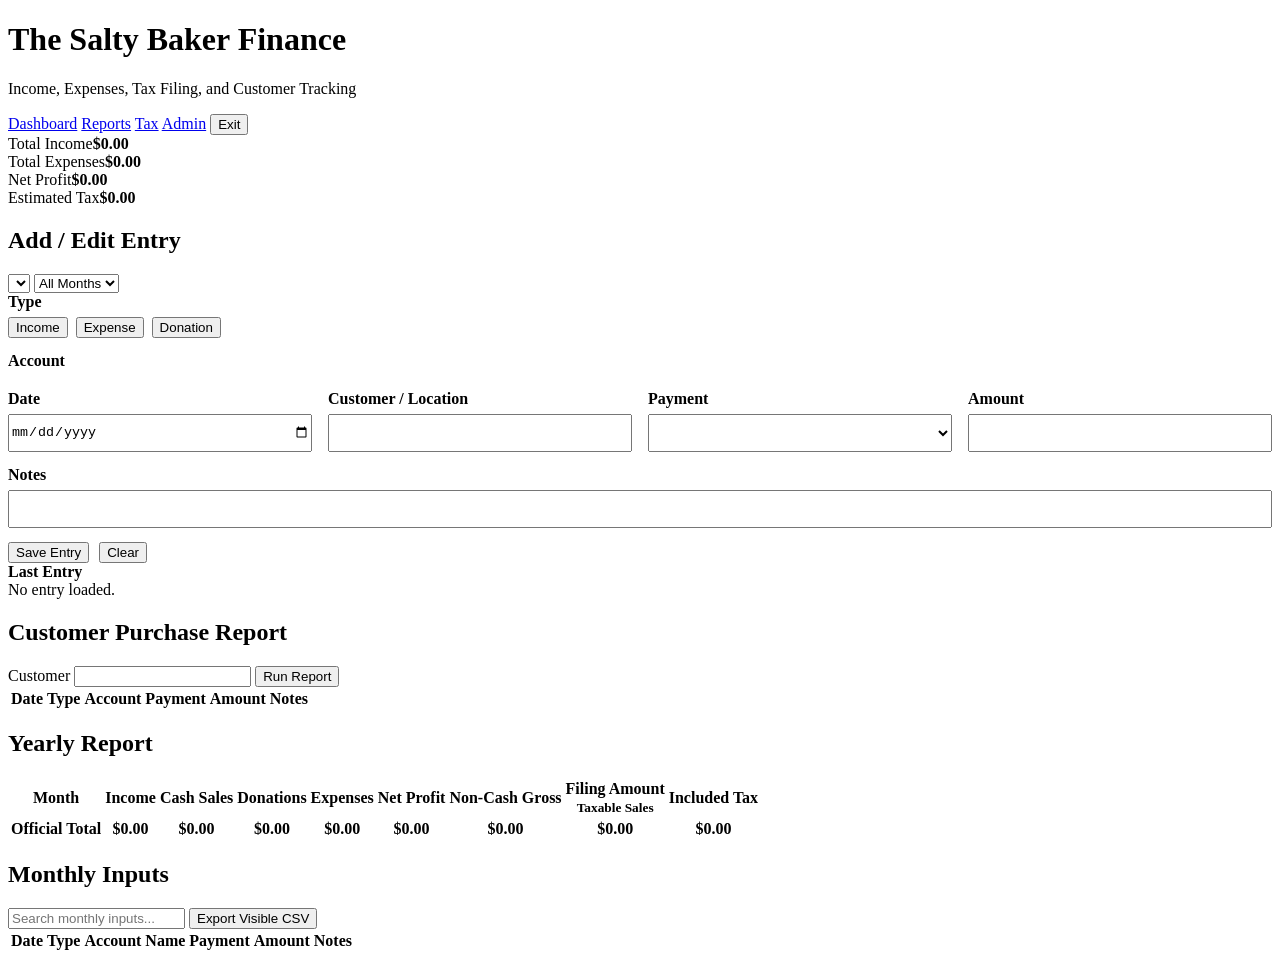
==== index.html @ 6e52a0c2 "Add files via upload" ====
<!doctype html>
<html>
<head>
  <meta charset="utf-8">
  <meta name="viewport" content="width=device-width,initial-scale=1">
  <title>The Salty Baker Finance</title>
  <link rel="stylesheet" href="styles.css">
  <link rel="icon" type="image/x-icon" href="/favicon.ico?v=3629">
  <style>
    /* v3.6.29 Dashboard Add/Edit custom row order */
    #entryForm.entry-layout-v3629 {
      display: grid;
      grid-template-columns: repeat(4, minmax(180px, 1fr));
      gap: 14px 16px;
      align-items: end;
    }
    #entryForm.entry-layout-v3629 label {
      display: flex;
      flex-direction: column;
      gap: 6px;
      font-weight: 700;
    }
    #entryForm.entry-layout-v3629 input,
    #entryForm.entry-layout-v3629 select {
      width: 100%;
      min-height: 38px;
      box-sizing: border-box;
    }
    #entryForm.entry-layout-v3629 .entry-type-row { grid-column: 1 / -1; }
    #entryForm.entry-layout-v3629 .entry-account-row { grid-column: 1 / -1; }
    #entryForm.entry-layout-v3629 .entry-date-row { grid-column: 1 / 2; }
    #entryForm.entry-layout-v3629 .entry-customer-row { grid-column: 2 / 3; }
    #entryForm.entry-layout-v3629 .entry-payment-row { grid-column: 3 / 4; }
    #entryForm.entry-layout-v3629 .entry-amount-row { grid-column: 4 / 5; }
    #entryForm.entry-layout-v3629 .entry-notes-row { grid-column: 1 / -1; }
    #entryForm.entry-layout-v3629 .form-actions {
      grid-column: 1 / -1;
      display: flex;
      gap: 10px;
      justify-content: flex-start;
      align-items: center;
    }
    #entryForm.entry-layout-v3629 .choice-row {
      display: flex;
      gap: 8px;
      flex-wrap: wrap;
      align-items: center;
    }
    @media (max-width: 900px) {
      #entryForm.entry-layout-v3629 { grid-template-columns: 1fr 1fr; }
      #entryForm.entry-layout-v3629 .entry-date-row,
      #entryForm.entry-layout-v3629 .entry-customer-row,
      #entryForm.entry-layout-v3629 .entry-payment-row,
      #entryForm.entry-layout-v3629 .entry-amount-row { grid-column: auto; }
    }
    @media (max-width: 560px) {
      #entryForm.entry-layout-v3629 { grid-template-columns: 1fr; }
    }
  </style>
</head>
<body>
<header class="topbar">
  <div class="brand">
    <img src="logo.png" onerror="this.style.display='none'">
    <div>
      <h1>The Salty Baker Finance</h1>
      <p>Income, Expenses, Tax Filing, and Customer Tracking</p>
    </div>
  </div>
  <nav>
    <a class="active" href="index.html">Dashboard</a>
    <a href="reports.html">Reports</a>
    <a href="tax.html">Tax</a>
    <a href="admin.html">Admin</a>
    <button class="exit-btn" type="button" onclick="exitApp()">Exit</button>
  </nav>
</header>

<main>
  <section class="cards">
    <div class="card"><span>Total Income</span><strong id="totalIncome">$0.00</strong></div>
    <div class="card"><span>Total Expenses</span><strong id="totalExpenses">$0.00</strong></div>
    <div class="card"><span>Net Profit</span><strong id="totalProfit">$0.00</strong></div>
    <div class="card warning"><span>Estimated Tax</span><strong id="totalTax">$0.00</strong></div>
  </section>

  <section class="panel">
    <div class="panel-head">
      <h2>Add / Edit Entry</h2>
      <div class="filters">
        <select id="year"></select>
        <select id="month"><option value="all">All Months</option></select>
      </div>
    </div>

    <form id="entryForm" class="entry-layout-v3629">
      <input type="hidden" id="entryId">
      <input type="hidden" id="entryType" value="Income">
      <input type="hidden" id="account" value="Orders">

      <label class="entry-type-row">Type
        <div class="choice-row">
          <button type="button" class="choice-btn active" data-type="Income">Income</button>
          <button type="button" class="choice-btn" data-type="Expense">Expense</button>
          <button type="button" class="choice-btn" data-type="Donation">Donation</button>
        </div>
      </label>

      <label class="entry-account-row">Account
        <div id="accountButtons" class="choice-row"></div>
      </label>

      <label class="entry-date-row">Date
        <input id="date" type="date" required>
      </label>

      <label class="entry-customer-row">Customer / Location
        <input id="name" list="customerList">
        <datalist id="customerList"></datalist>
      </label>

      <label class="entry-payment-row">Payment
        <select id="paymentType"></select>
      </label>

      <label class="entry-amount-row">Amount
        <input id="amount" type="number" step="0.01" required>
      </label>

      <label class="entry-notes-row">Notes
        <input id="notes">
      </label>

      <div class="form-actions">
        <button class="primary" type="submit">Save Entry</button>
        <button id="resetBtn" type="button">Clear</button>
      </div>
    </form>

    <div id="lastEntryBubble" class="last-entry">
      <b>Last Entry</b>
      <div id="lastEntryDetails">No entry loaded.</div>
    </div>
  </section>

  <section class="panel">
    <h2>Customer Purchase Report</h2>
    <div class="grid-form">
      <label>Customer
        <input id="customerSearch" list="customerReportList">
        <datalist id="customerReportList"></datalist>
      </label>
      <button id="runCustomerReport" type="button" class="primary">Run Report</button>
    </div>
    <div id="customerSummary" class="mini-cards"></div>
    <div class="table-wrap">
      <table id="customerTable">
        <thead><tr><th>Date</th><th>Type</th><th>Account</th><th>Payment</th><th>Amount</th><th>Notes</th></tr></thead>
        <tbody></tbody>
      </table>
    </div>
  </section>

  <section class="panel">
    <div class="panel-head">
      <h2>Yearly Report</h2>
      <p id="totalsNote" class="notice" style="display:none"></p>
    </div>
    <div class="table-wrap">
      <table id="summaryTable">
        <thead>
          <tr><th>Month</th><th>Income</th><th>Cash Sales</th><th>Donations</th><th>Expenses</th><th>Net Profit</th><th>Non-Cash Gross</th><th class="filing-col">Filing Amount<br><small>Taxable Sales</small></th><th>Included Tax</th></tr>
        </thead>
        <tbody></tbody>
        <tfoot>
          <tr><th>Official Total</th><th id="footIncome">$0.00</th><th id="footCash">$0.00</th><th id="footDonations">$0.00</th><th id="footExpenses">$0.00</th><th id="footProfit">$0.00</th><th id="footNonCashGross">$0.00</th><th id="footFilingAmount">$0.00</th><th id="footTaxDue">$0.00</th></tr>
        </tfoot>
      </table>
    </div>
  </section>

  <section class="panel">
    <div class="panel-head">
      <h2>Monthly Inputs</h2>
      <div class="filters">
        <input id="search" placeholder="Search monthly inputs...">
        <button id="exportCsv" type="button">Export Visible CSV</button>
      </div>
    </div>
    <div class="table-wrap">
      <table id="txTable">
        <thead><tr><th>Date</th><th>Type</th><th>Account</th><th>Name</th><th>Payment</th><th>Amount</th><th>Notes</th><th></th></tr></thead>
        <tbody></tbody>
      </table>
    </div>
  </section>
</main>

<footer class="site-footer"></footer>
<script src="common.js?v=3629"></script>
<script src="app.js?v=3629"></script>
</body>
</html>
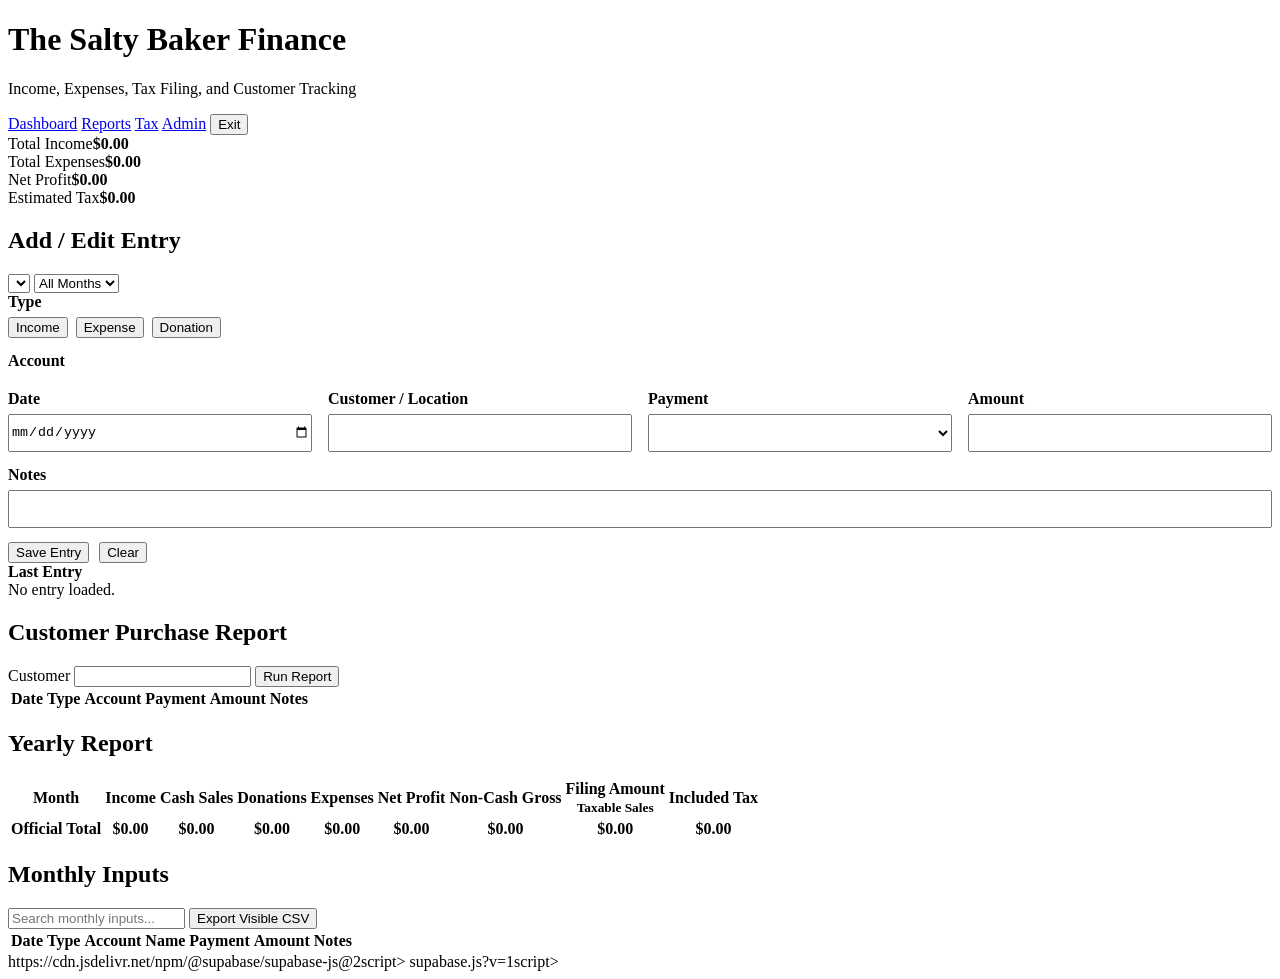
==== commit d5b72b9b: "Add files via upload" ====
--- a/index.html
+++ b/index.html
@@ -197,7 +197,9 @@
 </main>
 
 <footer class="site-footer"></footer>
-<script src="common.js?v=3629"></script>
+https://cdn.jsdelivr.net/npm/@supabase/supabase-js@2script>
+supabase.js?v=1script>
+<script src="common.js?v=3629"/script>
 <script src="app.js?v=3629"></script>
 </body>
 </html>
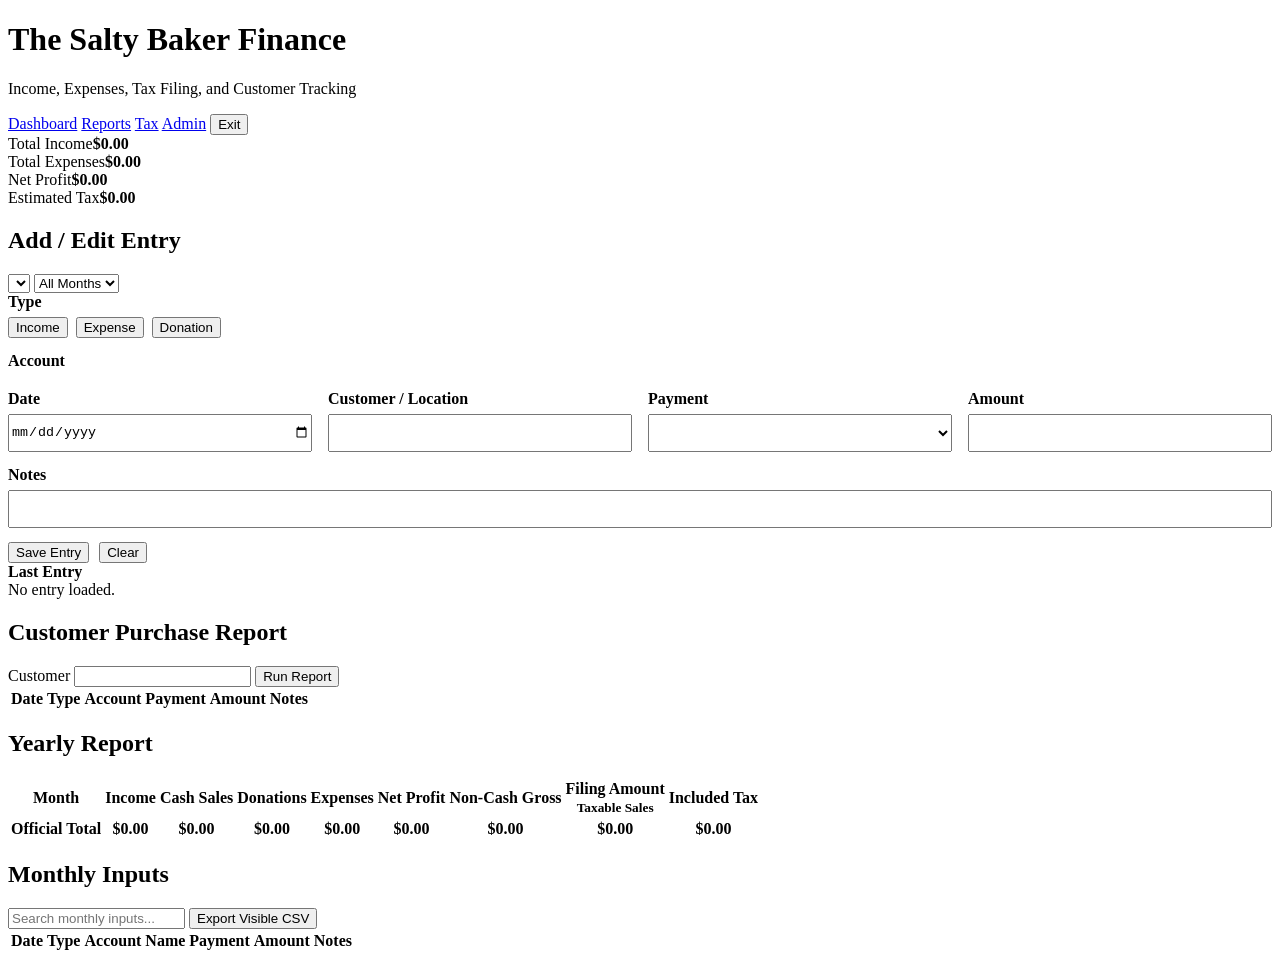
==== commit 12d28837: "Add files via upload" ====
--- a/index.html
+++ b/index.html
@@ -4,10 +4,10 @@
   <meta charset="utf-8">
   <meta name="viewport" content="width=device-width,initial-scale=1">
   <title>The Salty Baker Finance</title>
-  <link rel="stylesheet" href="styles.css">
-  <link rel="icon" type="image/x-icon" href="/favicon.ico?v=3629">
+  <link rel="stylesheet" href="styles.css?v=3630">
+  <link rel="icon" type="image/x-icon" href="favicon.ico?v=3630">
   <style>
-    /* v3.6.29 Dashboard Add/Edit custom row order */
+    /* v3.6.30 Dashboard Add/Edit custom row order */
     #entryForm.entry-layout-v3629 {
       display: grid;
       grid-template-columns: repeat(4, minmax(180px, 1fr));
@@ -197,9 +197,10 @@
 </main>
 
 <footer class="site-footer"></footer>
-https://cdn.jsdelivr.net/npm/@supabase/supabase-js@2script>
-supabase.js?v=1script>
-<script src="common.js?v=3629"/script>
-<script src="app.js?v=3629"></script>
+
+<script src="https://cdn.jsdelivr.net/npm/@supabase/supabase-js@2"></script>
+<script src="supabase.js?v=1"></script>
+<script src="common.js?v=3630"></script>
+<script src="app.js?v=3630"></script>
 </body>
 </html>
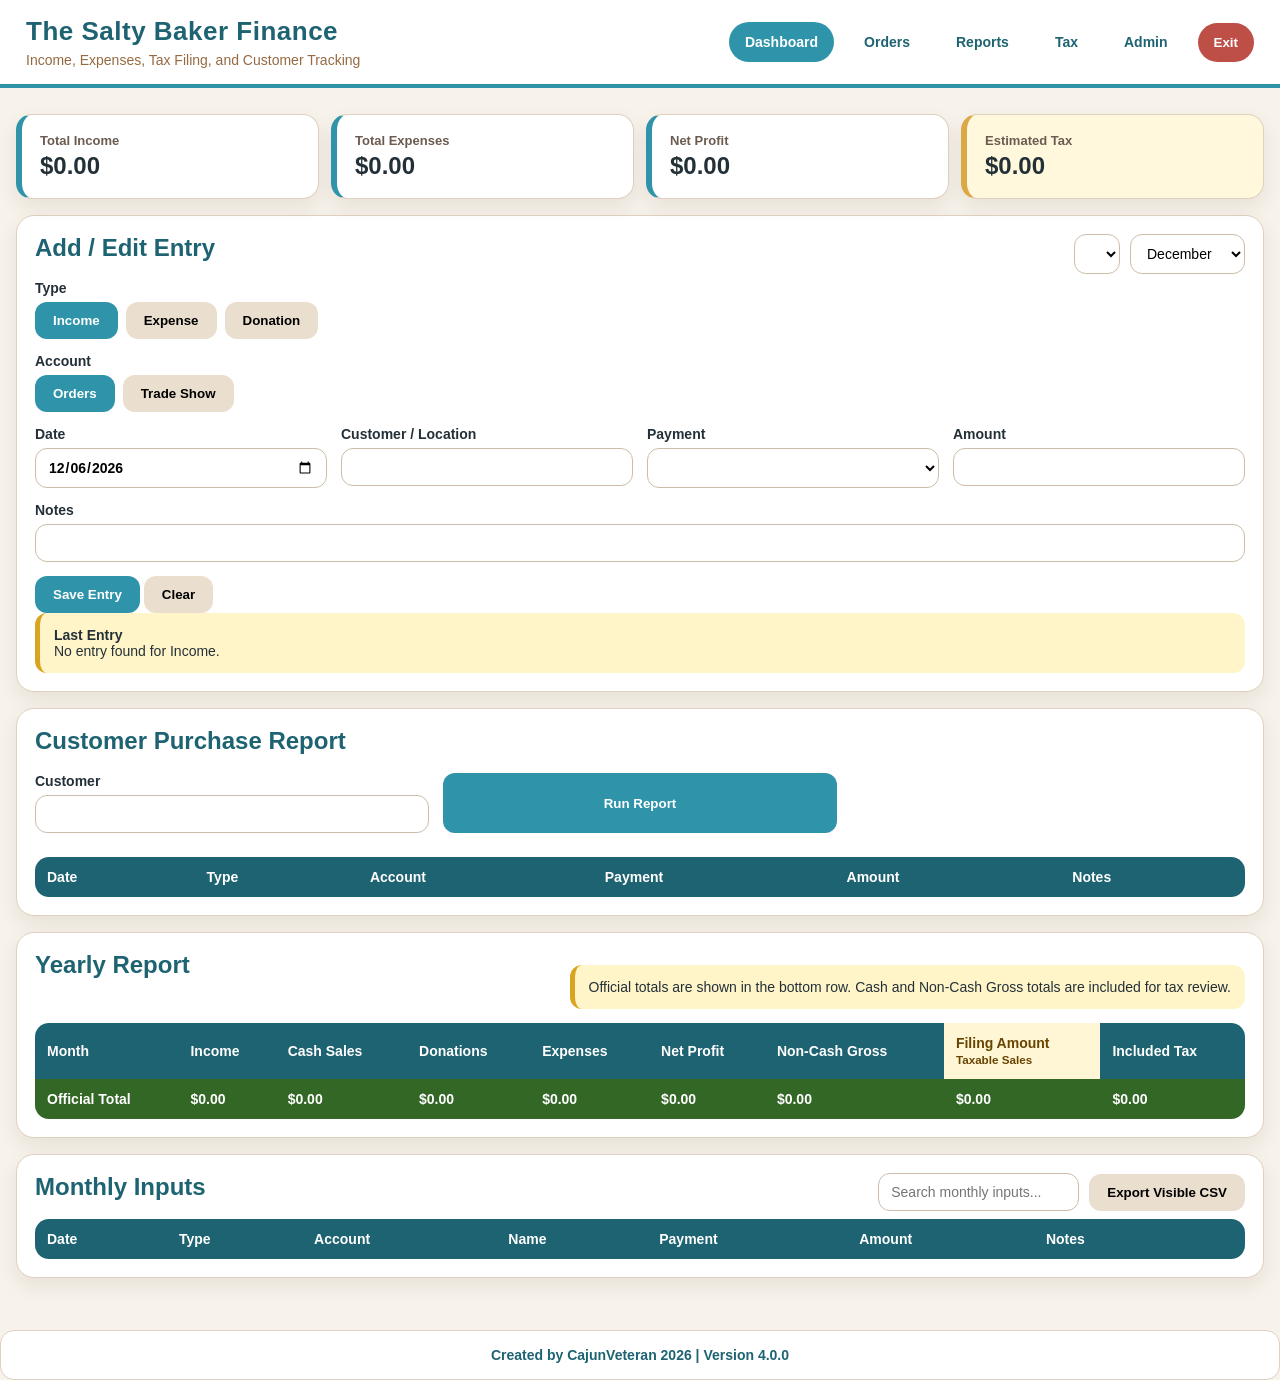
==== commit 808d406b: "Add files via upload" ====
--- a/index.html
+++ b/index.html
@@ -1,206 +1,7 @@
-<!doctype html>
-<html>
-<head>
-  <meta charset="utf-8">
-  <meta name="viewport" content="width=device-width,initial-scale=1">
-  <title>The Salty Baker Finance</title>
-  <link rel="stylesheet" href="styles.css?v=3630">
-  <link rel="icon" type="image/x-icon" href="favicon.ico?v=3630">
-  <style>
-    /* v3.6.30 Dashboard Add/Edit custom row order */
-    #entryForm.entry-layout-v3629 {
-      display: grid;
-      grid-template-columns: repeat(4, minmax(180px, 1fr));
-      gap: 14px 16px;
-      align-items: end;
-    }
-    #entryForm.entry-layout-v3629 label {
-      display: flex;
-      flex-direction: column;
-      gap: 6px;
-      font-weight: 700;
-    }
-    #entryForm.entry-layout-v3629 input,
-    #entryForm.entry-layout-v3629 select {
-      width: 100%;
-      min-height: 38px;
-      box-sizing: border-box;
-    }
-    #entryForm.entry-layout-v3629 .entry-type-row { grid-column: 1 / -1; }
-    #entryForm.entry-layout-v3629 .entry-account-row { grid-column: 1 / -1; }
-    #entryForm.entry-layout-v3629 .entry-date-row { grid-column: 1 / 2; }
-    #entryForm.entry-layout-v3629 .entry-customer-row { grid-column: 2 / 3; }
-    #entryForm.entry-layout-v3629 .entry-payment-row { grid-column: 3 / 4; }
-    #entryForm.entry-layout-v3629 .entry-amount-row { grid-column: 4 / 5; }
-    #entryForm.entry-layout-v3629 .entry-notes-row { grid-column: 1 / -1; }
-    #entryForm.entry-layout-v3629 .form-actions {
-      grid-column: 1 / -1;
-      display: flex;
-      gap: 10px;
-      justify-content: flex-start;
-      align-items: center;
-    }
-    #entryForm.entry-layout-v3629 .choice-row {
-      display: flex;
-      gap: 8px;
-      flex-wrap: wrap;
-      align-items: center;
-    }
-    @media (max-width: 900px) {
-      #entryForm.entry-layout-v3629 { grid-template-columns: 1fr 1fr; }
-      #entryForm.entry-layout-v3629 .entry-date-row,
-      #entryForm.entry-layout-v3629 .entry-customer-row,
-      #entryForm.entry-layout-v3629 .entry-payment-row,
-      #entryForm.entry-layout-v3629 .entry-amount-row { grid-column: auto; }
-    }
-    @media (max-width: 560px) {
-      #entryForm.entry-layout-v3629 { grid-template-columns: 1fr; }
-    }
-  </style>
-</head>
-<body>
-<header class="topbar">
-  <div class="brand">
-    <img src="logo.png" onerror="this.style.display='none'">
-    <div>
-      <h1>The Salty Baker Finance</h1>
-      <p>Income, Expenses, Tax Filing, and Customer Tracking</p>
-    </div>
-  </div>
-  <nav>
-    <a class="active" href="index.html">Dashboard</a>
-    <a href="reports.html">Reports</a>
-    <a href="tax.html">Tax</a>
-    <a href="admin.html">Admin</a>
-    <button class="exit-btn" type="button" onclick="exitApp()">Exit</button>
-  </nav>
-</header>
-
-<main>
-  <section class="cards">
-    <div class="card"><span>Total Income</span><strong id="totalIncome">$0.00</strong></div>
-    <div class="card"><span>Total Expenses</span><strong id="totalExpenses">$0.00</strong></div>
-    <div class="card"><span>Net Profit</span><strong id="totalProfit">$0.00</strong></div>
-    <div class="card warning"><span>Estimated Tax</span><strong id="totalTax">$0.00</strong></div>
-  </section>
-
-  <section class="panel">
-    <div class="panel-head">
-      <h2>Add / Edit Entry</h2>
-      <div class="filters">
-        <select id="year"></select>
-        <select id="month"><option value="all">All Months</option></select>
-      </div>
-    </div>
-
-    <form id="entryForm" class="entry-layout-v3629">
-      <input type="hidden" id="entryId">
-      <input type="hidden" id="entryType" value="Income">
-      <input type="hidden" id="account" value="Orders">
-
-      <label class="entry-type-row">Type
-        <div class="choice-row">
-          <button type="button" class="choice-btn active" data-type="Income">Income</button>
-          <button type="button" class="choice-btn" data-type="Expense">Expense</button>
-          <button type="button" class="choice-btn" data-type="Donation">Donation</button>
-        </div>
-      </label>
-
-      <label class="entry-account-row">Account
-        <div id="accountButtons" class="choice-row"></div>
-      </label>
-
-      <label class="entry-date-row">Date
-        <input id="date" type="date" required>
-      </label>
-
-      <label class="entry-customer-row">Customer / Location
-        <input id="name" list="customerList">
-        <datalist id="customerList"></datalist>
-      </label>
-
-      <label class="entry-payment-row">Payment
-        <select id="paymentType"></select>
-      </label>
-
-      <label class="entry-amount-row">Amount
-        <input id="amount" type="number" step="0.01" required>
-      </label>
-
-      <label class="entry-notes-row">Notes
-        <input id="notes">
-      </label>
-
-      <div class="form-actions">
-        <button class="primary" type="submit">Save Entry</button>
-        <button id="resetBtn" type="button">Clear</button>
-      </div>
-    </form>
-
-    <div id="lastEntryBubble" class="last-entry">
-      <b>Last Entry</b>
-      <div id="lastEntryDetails">No entry loaded.</div>
-    </div>
-  </section>
-
-  <section class="panel">
-    <h2>Customer Purchase Report</h2>
-    <div class="grid-form">
-      <label>Customer
-        <input id="customerSearch" list="customerReportList">
-        <datalist id="customerReportList"></datalist>
-      </label>
-      <button id="runCustomerReport" type="button" class="primary">Run Report</button>
-    </div>
-    <div id="customerSummary" class="mini-cards"></div>
-    <div class="table-wrap">
-      <table id="customerTable">
-        <thead><tr><th>Date</th><th>Type</th><th>Account</th><th>Payment</th><th>Amount</th><th>Notes</th></tr></thead>
-        <tbody></tbody>
-      </table>
-    </div>
-  </section>
-
-  <section class="panel">
-    <div class="panel-head">
-      <h2>Yearly Report</h2>
-      <p id="totalsNote" class="notice" style="display:none"></p>
-    </div>
-    <div class="table-wrap">
-      <table id="summaryTable">
-        <thead>
-          <tr><th>Month</th><th>Income</th><th>Cash Sales</th><th>Donations</th><th>Expenses</th><th>Net Profit</th><th>Non-Cash Gross</th><th class="filing-col">Filing Amount<br><small>Taxable Sales</small></th><th>Included Tax</th></tr>
-        </thead>
-        <tbody></tbody>
-        <tfoot>
-          <tr><th>Official Total</th><th id="footIncome">$0.00</th><th id="footCash">$0.00</th><th id="footDonations">$0.00</th><th id="footExpenses">$0.00</th><th id="footProfit">$0.00</th><th id="footNonCashGross">$0.00</th><th id="footFilingAmount">$0.00</th><th id="footTaxDue">$0.00</th></tr>
-        </tfoot>
-      </table>
-    </div>
-  </section>
-
-  <section class="panel">
-    <div class="panel-head">
-      <h2>Monthly Inputs</h2>
-      <div class="filters">
-        <input id="search" placeholder="Search monthly inputs...">
-        <button id="exportCsv" type="button">Export Visible CSV</button>
-      </div>
-    </div>
-    <div class="table-wrap">
-      <table id="txTable">
-        <thead><tr><th>Date</th><th>Type</th><th>Account</th><th>Name</th><th>Payment</th><th>Amount</th><th>Notes</th><th></th></tr></thead>
-        <tbody></tbody>
-      </table>
-    </div>
-  </section>
-</main>
-
-<footer class="site-footer"></footer>
-
-<script src="https://cdn.jsdelivr.net/npm/@supabase/supabase-js@2"></script>
-<script src="supabase.js?v=1"></script>
-<script src="common.js?v=3630"></script>
-<script src="app.js?v=3630"></script>
-</body>
-</html>
+<!doctype html><html><head><meta charset="utf-8"><meta name="viewport" content="width=device-width,initial-scale=1"><title>The Salty Baker Finance</title><link rel="stylesheet" href="styles.css"></head><body><div id="nav"></div><main>
+<section class="cards"><div class="card"><span>Total Income</span><strong id="totalIncome">$0.00</strong></div><div class="card"><span>Total Expenses</span><strong id="totalExpenses">$0.00</strong></div><div class="card"><span>Net Profit</span><strong id="totalProfit">$0.00</strong></div><div class="card warning"><span>Estimated Tax</span><strong id="totalTax">$0.00</strong></div></section>
+<section class="panel"><div class="panel-head"><h2>Add / Edit Entry</h2><div class="filters"><select id="year"></select><select id="month"><option value="all">All Months</option></select></div></div><form id="entryForm" class="grid-4"><input type="hidden" id="entryId"><input type="hidden" id="entryType" value="Income"><input type="hidden" id="account" value="Orders"><label class="full">Type<div class="choice-row"><button type="button" class="choice-btn active" data-type="Income">Income</button><button type="button" class="choice-btn" data-type="Expense">Expense</button><button type="button" class="choice-btn" data-type="Donation">Donation</button></div></label><label class="full">Account<div id="accountButtons" class="choice-row"></div></label><label>Date<input id="date" type="date" required></label><label>Customer / Location<input id="name" list="customerList"><datalist id="customerList"></datalist></label><label>Payment<select id="paymentType"></select></label><label>Amount<input id="amount" type="number" step="0.01" required></label><label class="full">Notes<input id="notes"></label><div class="full"><button class="primary" type="submit">Save Entry</button> <button id="resetBtn" type="button">Clear</button></div></form><div class="notice" id="lastEntryBubble"><b>Last Entry</b><div id="lastEntryDetails">No entry loaded.</div></div></section>
+<section class="panel"><h2>Customer Purchase Report</h2><div class="grid-3"><label>Customer<input id="customerSearch" list="customerReportList"><datalist id="customerReportList"></datalist></label><button id="runCustomerReport" type="button" class="primary">Run Report</button></div><div id="customerSummary" class="mini-cards"></div><div class="table-wrap"><table id="customerTable"><thead><tr><th>Date</th><th>Type</th><th>Account</th><th>Payment</th><th>Amount</th><th>Notes</th></tr></thead><tbody></tbody></table></div></section>
+<section class="panel"><div class="panel-head"><h2>Yearly Report</h2><p id="totalsNote" class="notice">Official totals are shown in the bottom row. Cash and Non-Cash Gross totals are included for tax review.</p></div><div class="table-wrap"><table id="summaryTable"><thead><tr><th>Month</th><th>Income</th><th>Cash Sales</th><th>Donations</th><th>Expenses</th><th>Net Profit</th><th>Non-Cash Gross</th><th class="filing-col">Filing Amount<br><small>Taxable Sales</small></th><th>Included Tax</th></tr></thead><tbody></tbody><tfoot><tr><th>Official Total</th><th id="footIncome">$0.00</th><th id="footCash">$0.00</th><th id="footDonations">$0.00</th><th id="footExpenses">$0.00</th><th id="footProfit">$0.00</th><th id="footNonCashGross">$0.00</th><th id="footFilingAmount">$0.00</th><th id="footTaxDue">$0.00</th></tr></tfoot></table></div></section>
+<section class="panel"><div class="panel-head"><h2 id="monthlyTitle">Monthly Inputs</h2><div class="filters"><input id="search" placeholder="Search monthly inputs..."><button id="exportCsv" type="button">Export Visible CSV</button></div></div><div class="table-wrap"><table id="txTable"><thead><tr><th>Date</th><th>Type</th><th>Account</th><th>Name</th><th>Payment</th><th>Amount</th><th>Notes</th><th></th></tr></thead><tbody></tbody></table></div></section>
+</main><div id="footer"></div><script src="config.js"></script><script src="common.js"></script><script src="dashboard.js"></script></body></html>
--- a/styles.css
+++ b/styles.css
@@ -0,0 +1 @@
+:root{--teal:#2f94aa;--teal-dark:#1e6372;--brown:#956a42;--tan:#eadfce;--cream:#f7f2ea;--line:#dfd0bf;--yellow:#fff5c9;--green:#326725;--red:#bd4f47;--text:#243038;--shadow:0 8px 20px rgba(55,35,15,.08)}*{box-sizing:border-box}body{margin:0;background:var(--cream);color:var(--text);font-family:"Segoe UI",Arial,sans-serif;font-size:14px}.topbar{background:white;border-bottom:4px solid var(--teal);display:flex;align-items:center;justify-content:space-between;padding:16px 26px;gap:20px}.brand{display:flex;align-items:center;gap:20px}.brand img{width:108px;max-height:70px;object-fit:contain}.brand h1{margin:0;color:var(--teal-dark);font-size:26px;letter-spacing:.5px}.brand p{margin:5px 0 0;color:var(--brown)}nav{display:flex;align-items:center;gap:14px;flex-wrap:wrap}nav a,nav button{border:0;border-radius:20px;background:transparent;color:var(--teal-dark);font-weight:800;text-decoration:none;padding:12px 16px;cursor:pointer}nav a.active{background:var(--teal);color:#fff}.exit-btn{background:var(--red)!important;color:#fff!important}main{padding:16px}.cards{display:grid;grid-template-columns:repeat(4,minmax(180px,1fr));gap:12px;margin:10px 0 16px}.card{background:white;border:1px solid var(--line);border-left:6px solid var(--teal);border-radius:16px;padding:18px;box-shadow:var(--shadow)}.card.warning,.filing-card{border-left-color:#dca745;background:#fff8dd}.card span{display:block;color:#6b5b50;font-weight:800;font-size:13px}.card strong{display:block;font-size:24px;margin-top:4px}.panel{background:white;border:1px solid var(--line);border-radius:18px;padding:18px;margin:16px 0;box-shadow:var(--shadow)}.panel h2,.panel-head h2{margin:0 0 18px;color:var(--teal-dark);font-size:24px}.panel-head{display:flex;justify-content:space-between;align-items:flex-start;gap:16px}.filters{display:flex;gap:10px;align-items:center;flex-wrap:wrap}select,input,textarea{border:1px solid #ccbca9;border-radius:12px;padding:10px 12px;background:#fff;font:inherit}textarea{width:100%;min-height:90px;resize:vertical}button{border:0;border-radius:12px;background:var(--tan);padding:11px 18px;font-weight:800;cursor:pointer}.primary{background:var(--teal);color:white}.danger{background:var(--red);color:white}.choice-row{display:flex;gap:8px;flex-wrap:wrap}.choice-btn.active{background:var(--teal);color:white}.grid-4{display:grid;grid-template-columns:repeat(4,1fr);gap:14px}.grid-3{display:grid;grid-template-columns:repeat(3,1fr);gap:14px}.grid-2{display:grid;grid-template-columns:repeat(2,1fr);gap:14px}.full{grid-column:1/-1}label{font-weight:800;display:flex;flex-direction:column;gap:6px}.notice{background:var(--yellow);border-left:5px solid #d9a41f;border-radius:12px;padding:14px}.hint{color:#6b5b50}.table-wrap{overflow:auto;border-radius:14px}table{width:100%;border-collapse:collapse;background:white}th{background:var(--teal-dark);color:white;text-align:left;padding:12px}td{border-bottom:1px solid var(--line);padding:10px}tfoot th{background:var(--green);color:white}.filing-col,td.filing-amount{background:#fff6d6!important;color:#694400;font-weight:900}.mini-cards{display:grid;grid-template-columns:repeat(4,1fr);gap:10px;margin:12px 0}.mini-card{background:#eef9fc;border-radius:14px;padding:12px}.mini-card span{display:block;color:#6b5b50;font-weight:800}.order-card{display:grid;grid-template-columns:1fr auto;gap:10px;align-items:start;border:1px solid var(--line);border-radius:14px;padding:14px;margin:10px 0;background:#fff}.status-pill{display:inline-block;border-radius:999px;padding:5px 10px;background:#e9f4f7;color:var(--teal-dark);font-weight:800}.photo-preview{max-width:240px;border-radius:12px;border:1px solid var(--line);margin-top:8px}.site-footer{text-align:center;background:white;border:1px solid var(--line);border-radius:14px;margin:20px 0 0;padding:16px;color:var(--teal-dark);font-weight:900}.canvas-card{position:relative;height:320px}.legend{display:flex;gap:14px;flex-wrap:wrap;margin-top:10px}.legend span{display:flex;align-items:center;gap:6px}.swatch{display:inline-block;width:13px;height:13px;border-radius:3px}@media(max-width:900px){.topbar{align-items:flex-start;flex-direction:column}.cards,.grid-4,.grid-3,.grid-2,.mini-cards{grid-template-columns:1fr}.panel-head{flex-direction:column}nav{gap:6px}.brand img{width:84px}}
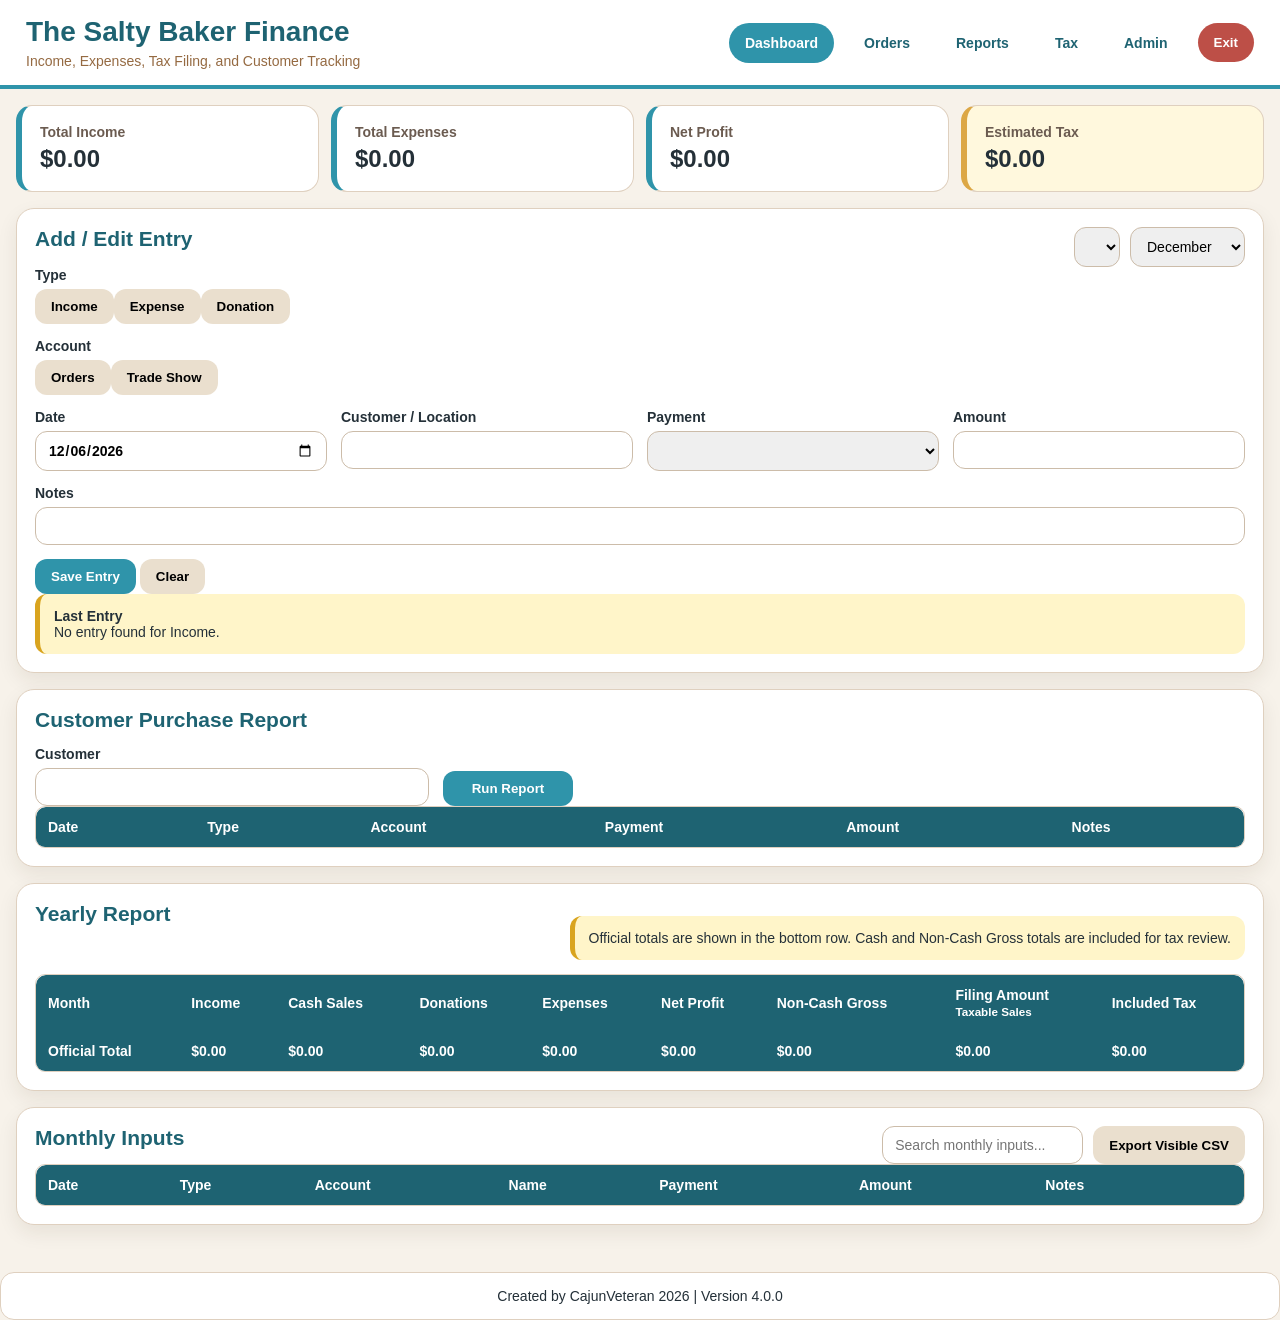
==== commit 75751a24: "Add files via upload" ====
--- a/index.html
+++ b/index.html
@@ -1,7 +1,7 @@
-<!doctype html><html><head><meta charset="utf-8"><meta name="viewport" content="width=device-width,initial-scale=1"><title>The Salty Baker Finance</title><link rel="stylesheet" href="styles.css"></head><body><div id="nav"></div><main>
+<!doctype html><html><head><meta charset="utf-8"><meta name="viewport" content="width=device-width,initial-scale=1"><title>The Salty Baker Finance</title><link rel="stylesheet" href="styles.css?v=4111"></head><body><div id="nav"></div><main>
 <section class="cards"><div class="card"><span>Total Income</span><strong id="totalIncome">$0.00</strong></div><div class="card"><span>Total Expenses</span><strong id="totalExpenses">$0.00</strong></div><div class="card"><span>Net Profit</span><strong id="totalProfit">$0.00</strong></div><div class="card warning"><span>Estimated Tax</span><strong id="totalTax">$0.00</strong></div></section>
 <section class="panel"><div class="panel-head"><h2>Add / Edit Entry</h2><div class="filters"><select id="year"></select><select id="month"><option value="all">All Months</option></select></div></div><form id="entryForm" class="grid-4"><input type="hidden" id="entryId"><input type="hidden" id="entryType" value="Income"><input type="hidden" id="account" value="Orders"><label class="full">Type<div class="choice-row"><button type="button" class="choice-btn active" data-type="Income">Income</button><button type="button" class="choice-btn" data-type="Expense">Expense</button><button type="button" class="choice-btn" data-type="Donation">Donation</button></div></label><label class="full">Account<div id="accountButtons" class="choice-row"></div></label><label>Date<input id="date" type="date" required></label><label>Customer / Location<input id="name" list="customerList"><datalist id="customerList"></datalist></label><label>Payment<select id="paymentType"></select></label><label>Amount<input id="amount" type="number" step="0.01" required></label><label class="full">Notes<input id="notes"></label><div class="full"><button class="primary" type="submit">Save Entry</button> <button id="resetBtn" type="button">Clear</button></div></form><div class="notice" id="lastEntryBubble"><b>Last Entry</b><div id="lastEntryDetails">No entry loaded.</div></div></section>
 <section class="panel"><h2>Customer Purchase Report</h2><div class="grid-3"><label>Customer<input id="customerSearch" list="customerReportList"><datalist id="customerReportList"></datalist></label><button id="runCustomerReport" type="button" class="primary">Run Report</button></div><div id="customerSummary" class="mini-cards"></div><div class="table-wrap"><table id="customerTable"><thead><tr><th>Date</th><th>Type</th><th>Account</th><th>Payment</th><th>Amount</th><th>Notes</th></tr></thead><tbody></tbody></table></div></section>
 <section class="panel"><div class="panel-head"><h2>Yearly Report</h2><p id="totalsNote" class="notice">Official totals are shown in the bottom row. Cash and Non-Cash Gross totals are included for tax review.</p></div><div class="table-wrap"><table id="summaryTable"><thead><tr><th>Month</th><th>Income</th><th>Cash Sales</th><th>Donations</th><th>Expenses</th><th>Net Profit</th><th>Non-Cash Gross</th><th class="filing-col">Filing Amount<br><small>Taxable Sales</small></th><th>Included Tax</th></tr></thead><tbody></tbody><tfoot><tr><th>Official Total</th><th id="footIncome">$0.00</th><th id="footCash">$0.00</th><th id="footDonations">$0.00</th><th id="footExpenses">$0.00</th><th id="footProfit">$0.00</th><th id="footNonCashGross">$0.00</th><th id="footFilingAmount">$0.00</th><th id="footTaxDue">$0.00</th></tr></tfoot></table></div></section>
 <section class="panel"><div class="panel-head"><h2 id="monthlyTitle">Monthly Inputs</h2><div class="filters"><input id="search" placeholder="Search monthly inputs..."><button id="exportCsv" type="button">Export Visible CSV</button></div></div><div class="table-wrap"><table id="txTable"><thead><tr><th>Date</th><th>Type</th><th>Account</th><th>Name</th><th>Payment</th><th>Amount</th><th>Notes</th><th></th></tr></thead><tbody></tbody></table></div></section>
-</main><div id="footer"></div><script src="config.js"></script><script src="common.js"></script><script src="dashboard.js"></script></body></html>+</main><div id="footer"></div><script src="config.js?v=4111"></script><script src="common.js?v=4111"></script><script src="dashboard.js?v=4111"></script></body></html>
--- a/styles.css
+++ b/styles.css
@@ -1 +1,334 @@
-:root{--teal:#2f94aa;--teal-dark:#1e6372;--brown:#956a42;--tan:#eadfce;--cream:#f7f2ea;--line:#dfd0bf;--yellow:#fff5c9;--green:#326725;--red:#bd4f47;--text:#243038;--shadow:0 8px 20px rgba(55,35,15,.08)}*{box-sizing:border-box}body{margin:0;background:var(--cream);color:var(--text);font-family:"Segoe UI",Arial,sans-serif;font-size:14px}.topbar{background:white;border-bottom:4px solid var(--teal);display:flex;align-items:center;justify-content:space-between;padding:16px 26px;gap:20px}.brand{display:flex;align-items:center;gap:20px}.brand img{width:108px;max-height:70px;object-fit:contain}.brand h1{margin:0;color:var(--teal-dark);font-size:26px;letter-spacing:.5px}.brand p{margin:5px 0 0;color:var(--brown)}nav{display:flex;align-items:center;gap:14px;flex-wrap:wrap}nav a,nav button{border:0;border-radius:20px;background:transparent;color:var(--teal-dark);font-weight:800;text-decoration:none;padding:12px 16px;cursor:pointer}nav a.active{background:var(--teal);color:#fff}.exit-btn{background:var(--red)!important;color:#fff!important}main{padding:16px}.cards{display:grid;grid-template-columns:repeat(4,minmax(180px,1fr));gap:12px;margin:10px 0 16px}.card{background:white;border:1px solid var(--line);border-left:6px solid var(--teal);border-radius:16px;padding:18px;box-shadow:var(--shadow)}.card.warning,.filing-card{border-left-color:#dca745;background:#fff8dd}.card span{display:block;color:#6b5b50;font-weight:800;font-size:13px}.card strong{display:block;font-size:24px;margin-top:4px}.panel{background:white;border:1px solid var(--line);border-radius:18px;padding:18px;margin:16px 0;box-shadow:var(--shadow)}.panel h2,.panel-head h2{margin:0 0 18px;color:var(--teal-dark);font-size:24px}.panel-head{display:flex;justify-content:space-between;align-items:flex-start;gap:16px}.filters{display:flex;gap:10px;align-items:center;flex-wrap:wrap}select,input,textarea{border:1px solid #ccbca9;border-radius:12px;padding:10px 12px;background:#fff;font:inherit}textarea{width:100%;min-height:90px;resize:vertical}button{border:0;border-radius:12px;background:var(--tan);padding:11px 18px;font-weight:800;cursor:pointer}.primary{background:var(--teal);color:white}.danger{background:var(--red);color:white}.choice-row{display:flex;gap:8px;flex-wrap:wrap}.choice-btn.active{background:var(--teal);color:white}.grid-4{display:grid;grid-template-columns:repeat(4,1fr);gap:14px}.grid-3{display:grid;grid-template-columns:repeat(3,1fr);gap:14px}.grid-2{display:grid;grid-template-columns:repeat(2,1fr);gap:14px}.full{grid-column:1/-1}label{font-weight:800;display:flex;flex-direction:column;gap:6px}.notice{background:var(--yellow);border-left:5px solid #d9a41f;border-radius:12px;padding:14px}.hint{color:#6b5b50}.table-wrap{overflow:auto;border-radius:14px}table{width:100%;border-collapse:collapse;background:white}th{background:var(--teal-dark);color:white;text-align:left;padding:12px}td{border-bottom:1px solid var(--line);padding:10px}tfoot th{background:var(--green);color:white}.filing-col,td.filing-amount{background:#fff6d6!important;color:#694400;font-weight:900}.mini-cards{display:grid;grid-template-columns:repeat(4,1fr);gap:10px;margin:12px 0}.mini-card{background:#eef9fc;border-radius:14px;padding:12px}.mini-card span{display:block;color:#6b5b50;font-weight:800}.order-card{display:grid;grid-template-columns:1fr auto;gap:10px;align-items:start;border:1px solid var(--line);border-radius:14px;padding:14px;margin:10px 0;background:#fff}.status-pill{display:inline-block;border-radius:999px;padding:5px 10px;background:#e9f4f7;color:var(--teal-dark);font-weight:800}.photo-preview{max-width:240px;border-radius:12px;border:1px solid var(--line);margin-top:8px}.site-footer{text-align:center;background:white;border:1px solid var(--line);border-radius:14px;margin:20px 0 0;padding:16px;color:var(--teal-dark);font-weight:900}.canvas-card{position:relative;height:320px}.legend{display:flex;gap:14px;flex-wrap:wrap;margin-top:10px}.legend span{display:flex;align-items:center;gap:6px}.swatch{display:inline-block;width:13px;height:13px;border-radius:3px}@media(max-width:900px){.topbar{align-items:flex-start;flex-direction:column}.cards,.grid-4,.grid-3,.grid-2,.mini-cards{grid-template-columns:1fr}.panel-head{flex-direction:column}nav{gap:6px}.brand img{width:84px}}+:root{--teal:#2f94aa;--teal-dark:#1e6372;--brown:#956a42;--tan:#eadfce;--cream:#f7f2ea;--line:#dfd0bf;--yellow:#fff5c9;--green:#326725;--red:#bd4f47;--text:#243038;--shadow:0 8px 20px rgba(55,35,15,.08)}
+*{box-sizing:border-box}
+body{margin:0;background:var(--cream);color:var(--text);font-family:"Segoe UI",Arial,sans-serif;font-size:14px}
+.topbar{background:#fff;border-bottom:4px solid var(--teal);display:flex;align-items:center;justify-content:space-between;padding:16px 26px;gap:20px}.brand{display:flex;align-items:center;gap:20px}.brand img{width:108px;max-height:70px;object-fit:contain}.brand h1{margin:0;color:var(--teal-dark)}.brand p{margin:5px 0 0;color:var(--brown)}
+nav{display:flex;gap:14px;align-items:center;flex-wrap:wrap}nav a,nav button{border:0;background:transparent;padding:12px 16px;border-radius:20px;text-decoration:none;color:var(--teal-dark);font-weight:800;cursor:pointer}nav a.active{background:var(--teal);color:#fff}.exit-btn{background:var(--red)!important;color:#fff!important}
+main{padding:16px}.panel{background:#fff;border:1px solid var(--line);border-radius:18px;padding:18px;margin:16px 0;box-shadow:var(--shadow)}
+.panel h2{color:var(--teal-dark);margin:0 0 14px}.panel-head{display:flex;justify-content:space-between;gap:15px;align-items:flex-start}.filters{display:flex;gap:10px;flex-wrap:wrap}
+.cards{display:grid;grid-template-columns:repeat(4,minmax(180px,1fr));gap:12px}.card{background:#fff;border:1px solid var(--line);border-left:6px solid var(--teal);border-radius:16px;padding:18px}.card.warning,.filing-card{border-left-color:#dca745;background:#fff8dd}.card span{display:block;font-weight:800;color:#6b5b50}.card strong{display:block;font-size:24px;margin-top:5px}
+.grid-4{display:grid;grid-template-columns:repeat(4,1fr);gap:14px}.grid-3{display:grid;grid-template-columns:repeat(3,1fr);gap:14px}.grid-2{display:grid;grid-template-columns:repeat(2,1fr);gap:14px}.full{grid-column:1/-1}
+label{display:flex;flex-direction:column;gap:6px;font-weight:700}input,select,textarea{padding:10px 12px;border:1px solid #ccbca9;border-radius:12px;font:inherit}textarea{min-height:90px}
+button{border:0;border-radius:12px;background:var(--tan);padding:10px 16px;font-weight:800;cursor:pointer}.primary{background:var(--teal);color:#fff}.danger{background:var(--red);color:#fff}
+.notice{background:var(--yellow);border-left:5px solid #d9a41f;padding:14px;border-radius:12px}.hint{color:#6b5b50}
+.table-wrap{overflow:auto}table{width:100%;border-collapse:collapse}th{background:var(--teal-dark);color:#fff;padding:12px;text-align:left}td{padding:10px;border-bottom:1px solid var(--line)}
+.site-footer{text-align:center;background:#fff;border:1px solid var(--line);border-radius:14px;padding:15px;margin-top:15px}
+.photo-preview{max-width:240px;border-radius:12px;border:1px solid var(--line)}
+.order-board{display:grid;grid-template-columns:repeat(5,minmax(260px,1fr));gap:14px;overflow-x:auto;padding-bottom:15px}
+.board-column{background:#f7f3ec;border:1px solid #d9cbb6;border-radius:18px;padding:12px;min-height:550px}.board-column.drag-over{outline:3px dashed var(--teal);background:#edf9fc}
+.board-column-head{display:flex;justify-content:space-between;align-items:center;margin-bottom:12px}.board-column-head h3{margin:0;color:var(--teal-dark)}.board-column-head span{background:#3b95ac;color:#fff;border-radius:999px;padding:3px 10px;font-weight:700}
+.board-list{display:flex;flex-direction:column;gap:10px}.board-card{background:#fff;border-left:6px solid #3b95ac;border-radius:14px;padding:12px;box-shadow:0 3px 8px rgba(0,0,0,.08);cursor:grab}
+.board-card-top{display:flex;justify-content:space-between;gap:10px}.board-meta{font-size:12px;color:#666;margin:8px 0}.board-actions{display:flex;gap:6px;flex-wrap:wrap;margin-top:10px}
+.board-photo{width:100%;max-height:180px;object-fit:cover;border-radius:10px;margin-top:8px}.posted-label{background:#dff3df;color:#2d6b2d;border-radius:999px;padding:6px 10px;font-weight:700}.empty-column{background:#fff;border:1px dashed #cbbca8;border-radius:12px;padding:14px;color:#777;font-style:italic}
+@media(max-width:900px){.cards,.grid-4,.grid-3,.grid-2{grid-template-columns:1fr}.topbar{flex-direction:column;align-items:flex-start}}
+
+/* =========================
+   TAX PAGE POLISH v4.1.06
+   ========================= */
+.tax-rule-panel{
+  background:#fff6c9;
+  border-color:#e1b838;
+  border-left:6px solid #d9a41f;
+}
+.tax-rule-panel h2{color:#694400}
+.tax-cards{grid-template-columns:repeat(6,minmax(150px,1fr));}
+.tax-table-wrap{
+  border-radius:10px;
+  overflow:hidden;
+  border:1px solid var(--line);
+}
+.tax-table{
+  border-collapse:separate;
+  border-spacing:0;
+  table-layout:auto;
+}
+.tax-table thead th:first-child{border-top-left-radius:10px;}
+.tax-table thead th:last-child{border-top-right-radius:10px;}
+.tax-table th,
+.tax-table td{
+  vertical-align:middle;
+}
+.tax-table .filing-col,
+.tax-table .filing-amount{
+  background:#fff2b8!important;
+  color:#6b4600!important;
+  font-weight:900;
+}
+.tax-table tr.tax-row-paid td{
+  background:#e9f8e9!important;
+}
+.tax-table tr.tax-row-paid .filing-amount{
+  background:#dff3c8!important;
+}
+.money-input-col,
+.money-input-cell{
+  width:125px;
+  max-width:125px;
+}
+.currency-input{
+  display:flex;
+  align-items:center;
+  width:118px;
+  max-width:118px;
+  border:1px solid #ccbca9;
+  border-radius:10px;
+  overflow:hidden;
+  background:#fff;
+}
+.currency-input span{
+  display:inline-flex;
+  align-items:center;
+  justify-content:center;
+  width:28px;
+  color:#6b5b50;
+  font-weight:900;
+  background:#f4eadb;
+  border-right:1px solid #ccbca9;
+}
+.currency-input input{
+  border:0!important;
+  border-radius:0!important;
+  width:88px!important;
+  min-width:88px!important;
+  padding:8px 8px!important;
+  background:#fff;
+}
+.actual-paid-cell{
+  font-weight:800;
+  color:#1e6372;
+  white-space:nowrap;
+}
+.tax-date-input{
+  width:138px!important;
+  padding:8px!important;
+}
+.paid-col,
+.paid-cell{
+  width:92px;
+  max-width:92px;
+}
+.paid-toggle{
+  display:inline-flex;
+  flex-direction:row!important;
+  align-items:center;
+  justify-content:flex-start;
+  gap:6px;
+  font-weight:900;
+  white-space:nowrap;
+}
+.paid-toggle input{
+  width:16px;
+  height:16px;
+  margin:0;
+}
+.paid-toggle.is-paid span{color:#2b7a34;}
+.paid-toggle.is-open span{color:#bd4f47;}
+.notes-col,
+.notes-cell{
+  width:190px;
+  max-width:190px;
+}
+.tax-notes-input{
+  width:180px!important;
+  max-width:180px!important;
+  padding:8px!important;
+}
+.tax-save-btn{
+  padding:8px 12px!important;
+}
+.month-cell{font-weight:800;color:#1e6372;}
+@media(max-width:1200px){
+  .tax-cards{grid-template-columns:repeat(3,1fr);}
+}
+@media(max-width:700px){
+  .tax-cards{grid-template-columns:1fr;}
+}
+
+
+/* =========================
+   GLOBAL TABLE + BUTTON POLISH v4.1.07
+   ========================= */
+.table-wrap{
+  border-radius:10px!important;
+  overflow:hidden!important;
+  border:1px solid var(--line);
+}
+.table-wrap table{
+  border-collapse:separate!important;
+  border-spacing:0!important;
+}
+.table-wrap table thead th:first-child{border-top-left-radius:10px;}
+.table-wrap table thead th:last-child{border-top-right-radius:10px;}
+#runCustomerReport{
+  width:auto!important;
+  min-width:130px;
+  max-width:170px;
+  align-self:end;
+  justify-self:start;
+  padding:10px 16px!important;
+}
+.board-actions .danger{
+  background:#bd4f47!important;
+  color:#fff!important;
+}
+.board-actions button{
+  white-space:nowrap;
+}
+
+/* =========================
+   REPORTS PAGE OLD-SITE LOOK v4.1.09
+   ========================= */
+.reports-hero .panel-head{
+  min-height:96px;
+}
+.reports-grid{
+  display:grid;
+  grid-template-columns:1fr 1fr;
+  gap:16px;
+  margin-top:16px;
+}
+.report-card{
+  border-radius:18px;
+}
+.report-card h2{
+  color:var(--teal-dark);
+  font-size:24px;
+  letter-spacing:.5px;
+  margin-bottom:14px;
+}
+.chart-card canvas{
+  width:100%;
+  display:block;
+}
+.pie-layout{
+  display:grid;
+  grid-template-columns:minmax(220px, .8fr) minmax(280px, 1.2fr);
+  align-items:center;
+  gap:14px;
+  min-height:310px;
+}
+.report-legend{
+  display:flex;
+  gap:10px 16px;
+  flex-wrap:wrap;
+  align-items:center;
+  margin-top:8px;
+  font-size:13px;
+}
+.report-legend.stacked{
+  flex-direction:column;
+  align-items:flex-start;
+  justify-content:center;
+  margin-top:0;
+}
+.report-legend.stacked.horizontal{
+  flex-direction:row;
+  align-content:flex-start;
+  justify-content:flex-start;
+}
+.report-legend span{
+  display:flex;
+  align-items:center;
+  gap:7px;
+  white-space:nowrap;
+}
+.swatch{
+  display:inline-block;
+  width:13px;
+  height:13px;
+  border-radius:3px;
+  flex:0 0 13px;
+}
+.customer-report-card,
+.year-report-card{
+  margin-top:16px;
+  min-height:360px;
+}
+#customerChart,
+#yearChart{
+  width:100%;
+  display:block;
+}
+@media(max-width:1000px){
+  .reports-grid{grid-template-columns:1fr;}
+  .pie-layout{grid-template-columns:1fr;}
+  .report-legend.stacked{flex-direction:row;}
+}
+
+
+/* =========================
+   ORDER BOARD + DASHBOARD POSTED SUMMARY v4.1.11
+   ========================= */
+.finance-posting-note{
+  background:#eef9fc;
+  border-left:5px solid var(--teal);
+  border-radius:12px;
+  padding:12px 14px;
+  color:#1e6372;
+}
+.order-number{
+  display:inline-flex;
+  align-items:center;
+  background:#fff0c6;
+  color:#7a4b12;
+  border:1px solid #e0b75a;
+  border-radius:999px;
+  padding:4px 9px;
+  font-weight:900;
+  font-size:12px;
+  margin-bottom:8px;
+}
+.orders-month-summary-panel{
+  border-left:6px solid var(--teal);
+}
+.month-summary-link{
+  display:inline-flex;
+  align-items:center;
+  text-decoration:none;
+  border-radius:12px;
+  padding:10px 16px;
+}
+.month-summary-cards{
+  display:flex;
+  gap:12px;
+  flex-wrap:wrap;
+  margin-top:12px;
+}
+.month-summary-card{
+  background:#fff;
+  border:1px solid var(--line);
+  border-left:6px solid #d9a966;
+  border-radius:14px;
+  padding:13px 16px;
+  min-width:120px;
+  box-shadow:var(--shadow);
+}
+.month-summary-card span{
+  display:block;
+  color:#6b5b50;
+  font-weight:900;
+}
+.month-summary-card strong{
+  display:block;
+  color:var(--teal-dark);
+  font-size:28px;
+  line-height:1;
+  margin-top:4px;
+}
+.month-summary-card small{
+  display:block;
+  color:#94633f;
+  font-weight:800;
+  margin-top:4px;
+}
+.month-summary-empty{
+  background:#fff;
+  border:1px dashed var(--line);
+  border-radius:12px;
+  padding:12px 14px;
+  color:#6b5b50;
+  font-weight:800;
+}
+.month-summary-empty.error{
+  border-color:#bd4f47;
+  color:#bd4f47;
+}
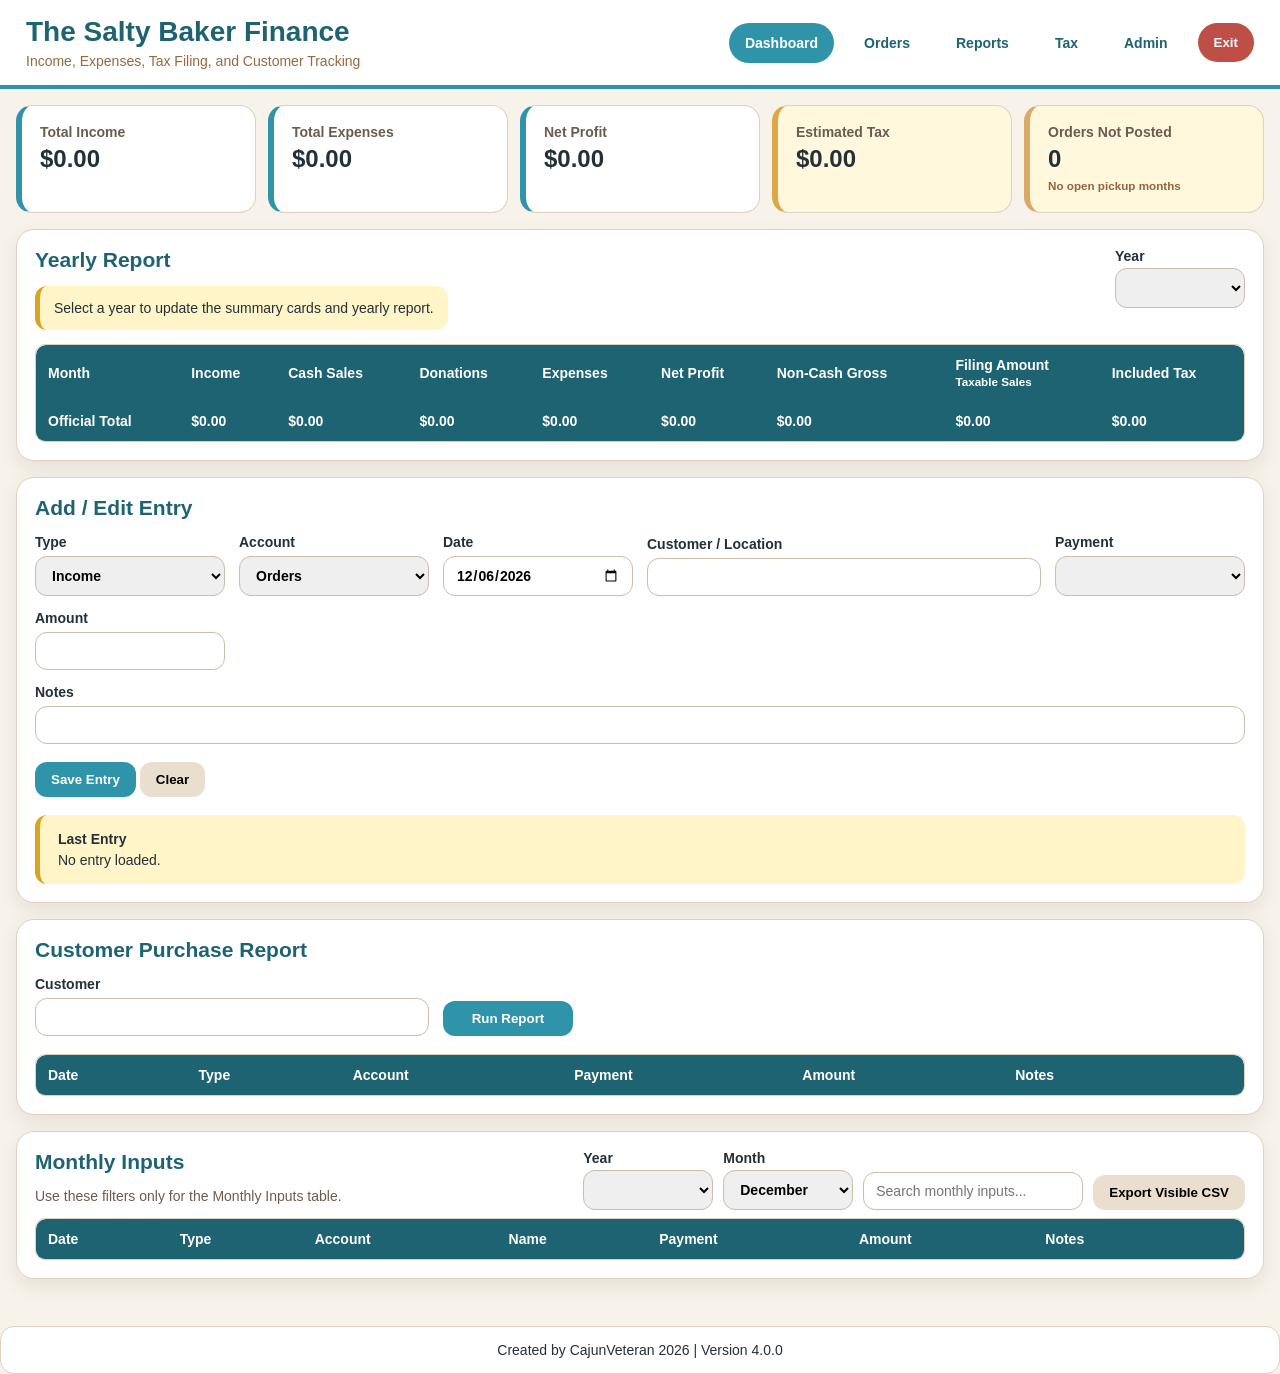
==== commit 9f614172: "Add files via upload" ====
--- a/index.html
+++ b/index.html
@@ -1,7 +1,172 @@
-<!doctype html><html><head><meta charset="utf-8"><meta name="viewport" content="width=device-width,initial-scale=1"><title>The Salty Baker Finance</title><link rel="stylesheet" href="styles.css?v=4111"></head><body><div id="nav"></div><main>
-<section class="cards"><div class="card"><span>Total Income</span><strong id="totalIncome">$0.00</strong></div><div class="card"><span>Total Expenses</span><strong id="totalExpenses">$0.00</strong></div><div class="card"><span>Net Profit</span><strong id="totalProfit">$0.00</strong></div><div class="card warning"><span>Estimated Tax</span><strong id="totalTax">$0.00</strong></div></section>
-<section class="panel"><div class="panel-head"><h2>Add / Edit Entry</h2><div class="filters"><select id="year"></select><select id="month"><option value="all">All Months</option></select></div></div><form id="entryForm" class="grid-4"><input type="hidden" id="entryId"><input type="hidden" id="entryType" value="Income"><input type="hidden" id="account" value="Orders"><label class="full">Type<div class="choice-row"><button type="button" class="choice-btn active" data-type="Income">Income</button><button type="button" class="choice-btn" data-type="Expense">Expense</button><button type="button" class="choice-btn" data-type="Donation">Donation</button></div></label><label class="full">Account<div id="accountButtons" class="choice-row"></div></label><label>Date<input id="date" type="date" required></label><label>Customer / Location<input id="name" list="customerList"><datalist id="customerList"></datalist></label><label>Payment<select id="paymentType"></select></label><label>Amount<input id="amount" type="number" step="0.01" required></label><label class="full">Notes<input id="notes"></label><div class="full"><button class="primary" type="submit">Save Entry</button> <button id="resetBtn" type="button">Clear</button></div></form><div class="notice" id="lastEntryBubble"><b>Last Entry</b><div id="lastEntryDetails">No entry loaded.</div></div></section>
-<section class="panel"><h2>Customer Purchase Report</h2><div class="grid-3"><label>Customer<input id="customerSearch" list="customerReportList"><datalist id="customerReportList"></datalist></label><button id="runCustomerReport" type="button" class="primary">Run Report</button></div><div id="customerSummary" class="mini-cards"></div><div class="table-wrap"><table id="customerTable"><thead><tr><th>Date</th><th>Type</th><th>Account</th><th>Payment</th><th>Amount</th><th>Notes</th></tr></thead><tbody></tbody></table></div></section>
-<section class="panel"><div class="panel-head"><h2>Yearly Report</h2><p id="totalsNote" class="notice">Official totals are shown in the bottom row. Cash and Non-Cash Gross totals are included for tax review.</p></div><div class="table-wrap"><table id="summaryTable"><thead><tr><th>Month</th><th>Income</th><th>Cash Sales</th><th>Donations</th><th>Expenses</th><th>Net Profit</th><th>Non-Cash Gross</th><th class="filing-col">Filing Amount<br><small>Taxable Sales</small></th><th>Included Tax</th></tr></thead><tbody></tbody><tfoot><tr><th>Official Total</th><th id="footIncome">$0.00</th><th id="footCash">$0.00</th><th id="footDonations">$0.00</th><th id="footExpenses">$0.00</th><th id="footProfit">$0.00</th><th id="footNonCashGross">$0.00</th><th id="footFilingAmount">$0.00</th><th id="footTaxDue">$0.00</th></tr></tfoot></table></div></section>
-<section class="panel"><div class="panel-head"><h2 id="monthlyTitle">Monthly Inputs</h2><div class="filters"><input id="search" placeholder="Search monthly inputs..."><button id="exportCsv" type="button">Export Visible CSV</button></div></div><div class="table-wrap"><table id="txTable"><thead><tr><th>Date</th><th>Type</th><th>Account</th><th>Name</th><th>Payment</th><th>Amount</th><th>Notes</th><th></th></tr></thead><tbody></tbody></table></div></section>
-</main><div id="footer"></div><script src="config.js?v=4111"></script><script src="common.js?v=4111"></script><script src="dashboard.js?v=4111"></script></body></html>+<!doctype html>
+<html>
+<head>
+  <meta charset="utf-8">
+  <meta name="viewport" content="width=device-width,initial-scale=1">
+  <title>The Salty Baker Finance</title>
+  <link rel="stylesheet" href="styles.css?v=4112">
+  <link rel="icon" href="favicon.ico" sizes="any">
+  <link rel="icon" type="image/png" sizes="32x32" href="favicon-32.png">
+  <link rel="apple-touch-icon" sizes="180x180" href="favicon-180.png">
+</head>
+<body>
+<div id="nav"></div>
+<main>
+  <section class="cards dashboard-summary-cards">
+    <div class="card"><span>Total Income</span><strong id="totalIncome">$0.00</strong></div>
+    <div class="card"><span>Total Expenses</span><strong id="totalExpenses">$0.00</strong></div>
+    <div class="card"><span>Net Profit</span><strong id="totalProfit">$0.00</strong></div>
+    <div class="card warning"><span>Estimated Tax</span><strong id="totalTax">$0.00</strong></div>
+    <div class="card orders-card"><span>Orders Not Posted</span><strong id="nonPostedOrders">0</strong><small id="nonPostedMonths">No open pickup months</small></div>
+  </section>
+
+  <section class="panel">
+    <div class="panel-head dashboard-panel-head">
+      <div>
+        <h2>Yearly Report</h2>
+        <p id="totalsNote" class="notice">Select a year to update the summary cards and yearly report.</p>
+      </div>
+      <div class="filters">
+        <label class="filter-label">Year
+          <select id="reportYear"></select>
+        </label>
+      </div>
+    </div>
+    <div class="table-wrap">
+      <table id="summaryTable">
+        <thead>
+          <tr>
+            <th>Month</th>
+            <th>Income</th>
+            <th>Cash Sales</th>
+            <th>Donations</th>
+            <th>Expenses</th>
+            <th>Net Profit</th>
+            <th>Non-Cash Gross</th>
+            <th class="filing-col">Filing Amount<br><small>Taxable Sales</small></th>
+            <th>Included Tax</th>
+          </tr>
+        </thead>
+        <tbody></tbody>
+        <tfoot>
+          <tr>
+            <th>Official Total</th>
+            <th id="footIncome">$0.00</th>
+            <th id="footCash">$0.00</th>
+            <th id="footDonations">$0.00</th>
+            <th id="footExpenses">$0.00</th>
+            <th id="footProfit">$0.00</th>
+            <th id="footNonCashGross">$0.00</th>
+            <th id="footFilingAmount">$0.00</th>
+            <th id="footTaxDue">$0.00</th>
+          </tr>
+        </tfoot>
+      </table>
+    </div>
+  </section>
+
+  <section class="panel add-edit-panel">
+    <div class="panel-head">
+      <h2>Add / Edit Entry</h2>
+    </div>
+    <form id="entryForm" class="entry-form-clean">
+      <input type="hidden" id="entryId">
+
+      <label>Type
+        <select id="entryType">
+          <option selected>Income</option>
+          <option>Expense</option>
+          <option>Donation</option>
+        </select>
+      </label>
+
+      <label>Account
+        <select id="account"></select>
+      </label>
+
+      <label>Date
+        <input id="date" type="date" required>
+      </label>
+
+      <label>Customer / Location
+        <input id="name" list="customerList">
+        <datalist id="customerList"></datalist>
+      </label>
+
+      <label>Payment
+        <select id="paymentType"></select>
+      </label>
+
+      <label>Amount
+        <input id="amount" type="number" step="0.01" required>
+      </label>
+
+      <label class="full">Notes
+        <input id="notes">
+      </label>
+
+      <div class="full form-actions spaced-actions">
+        <button class="primary" type="submit">Save Entry</button>
+        <button id="resetBtn" type="button">Clear</button>
+      </div>
+    </form>
+
+    <div class="notice last-entry-clean" id="lastEntryBubble">
+      <b>Last Entry</b>
+      <div id="lastEntryDetails">No entry loaded.</div>
+    </div>
+  </section>
+
+  <section class="panel customer-report-panel">
+    <h2>Customer Purchase Report</h2>
+    <div class="grid-3 customer-search-row">
+      <label>Customer
+        <input id="customerSearch" list="customerReportList">
+        <datalist id="customerReportList"></datalist>
+      </label>
+      <button id="runCustomerReport" type="button" class="primary">Run Report</button>
+    </div>
+    <div id="customerSummary" class="mini-cards"></div>
+    <div class="table-wrap customer-report-table-wrap">
+      <table id="customerTable">
+        <thead>
+          <tr><th>Date</th><th>Type</th><th>Account</th><th>Payment</th><th>Amount</th><th>Notes</th><th></th></tr>
+        </thead>
+        <tbody></tbody>
+      </table>
+    </div>
+  </section>
+
+  <section class="panel monthly-inputs-panel">
+    <div class="panel-head dashboard-panel-head">
+      <div>
+        <h2 id="monthlyTitle">Monthly Inputs</h2>
+        <p class="hint">Use these filters only for the Monthly Inputs table.</p>
+      </div>
+      <div class="filters monthly-input-filters">
+        <label class="filter-label">Year
+          <select id="txYear"></select>
+        </label>
+        <label class="filter-label">Month
+          <select id="txMonth"><option value="all">All Months</option></select>
+        </label>
+        <input id="search" placeholder="Search monthly inputs...">
+        <button id="exportCsv" type="button">Export Visible CSV</button>
+      </div>
+    </div>
+    <div class="table-wrap">
+      <table id="txTable">
+        <thead>
+          <tr><th>Date</th><th>Type</th><th>Account</th><th>Name</th><th>Payment</th><th>Amount</th><th>Notes</th><th></th></tr>
+        </thead>
+        <tbody></tbody>
+      </table>
+    </div>
+  </section>
+</main>
+<div id="footer"></div>
+<script src="config.js?v=4112"></script>
+<script src="common.js?v=4112"></script>
+<script src="dashboard.js?v=4112"></script>
+</body>
+</html>
--- a/styles.css
+++ b/styles.css
@@ -332,3 +332,77 @@
   border-color:#bd4f47;
   color:#bd4f47;
 }
+
+/* =========================
+   DASHBOARD RESTRUCTURE v4.1.12
+   ========================= */
+.dashboard-summary-cards{
+  grid-template-columns:repeat(5,minmax(160px,1fr));
+}
+.orders-card{
+  border-left-color:#d9a966!important;
+  background:#fff8dd!important;
+}
+.orders-card small{
+  display:block;
+  margin-top:6px;
+  color:#94633f;
+  font-weight:800;
+  line-height:1.25;
+}
+.dashboard-panel-head{
+  align-items:flex-start;
+}
+.filter-label{
+  gap:4px;
+  min-width:130px;
+}
+.entry-form-clean{
+  display:grid;
+  grid-template-columns:repeat(6,minmax(130px,1fr));
+  gap:14px;
+  align-items:end;
+}
+.entry-form-clean label:nth-of-type(4){
+  grid-column:span 2;
+}
+.entry-form-clean .full{
+  grid-column:1/-1;
+}
+.entry-form-clean input,
+.entry-form-clean select{
+  width:100%;
+}
+.spaced-actions{
+  margin-top:4px;
+}
+.last-entry-clean{
+  margin-top:18px!important;
+  padding:16px 18px!important;
+}
+.last-entry-clean #lastEntryDetails,
+#lastEntryDetails{
+  margin-top:5px;
+}
+.customer-search-row{
+  margin-bottom:18px;
+  align-items:end;
+}
+.customer-report-table-wrap{
+  margin-top:16px;
+}
+.monthly-input-filters{
+  align-items:end;
+}
+.monthly-input-filters input{
+  min-width:220px;
+}
+@media(max-width:1200px){
+  .dashboard-summary-cards{grid-template-columns:repeat(2,1fr);}
+  .entry-form-clean{grid-template-columns:repeat(2,1fr);}
+  .entry-form-clean label:nth-of-type(4){grid-column:auto;}
+}
+@media(max-width:700px){
+  .dashboard-summary-cards,
+  .entry-form-clean{grid-template-columns:1fr;}
+}
